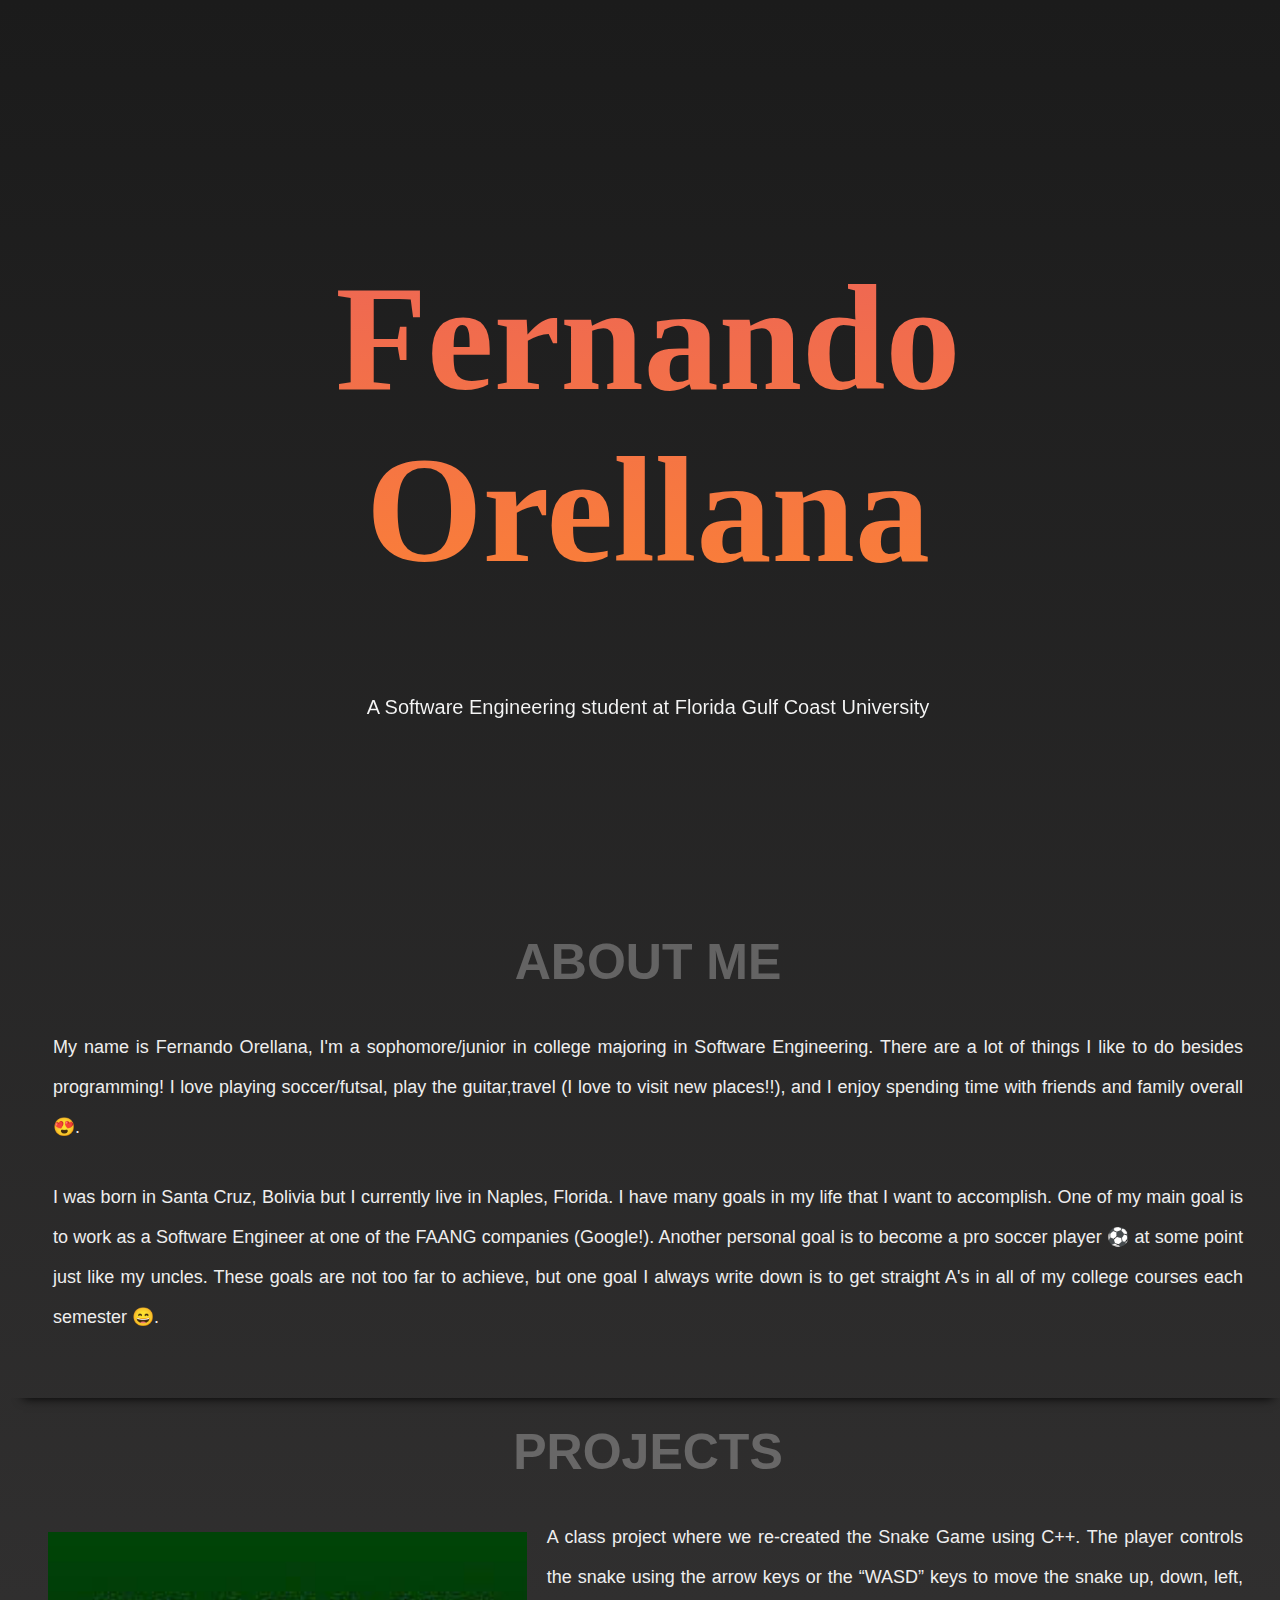
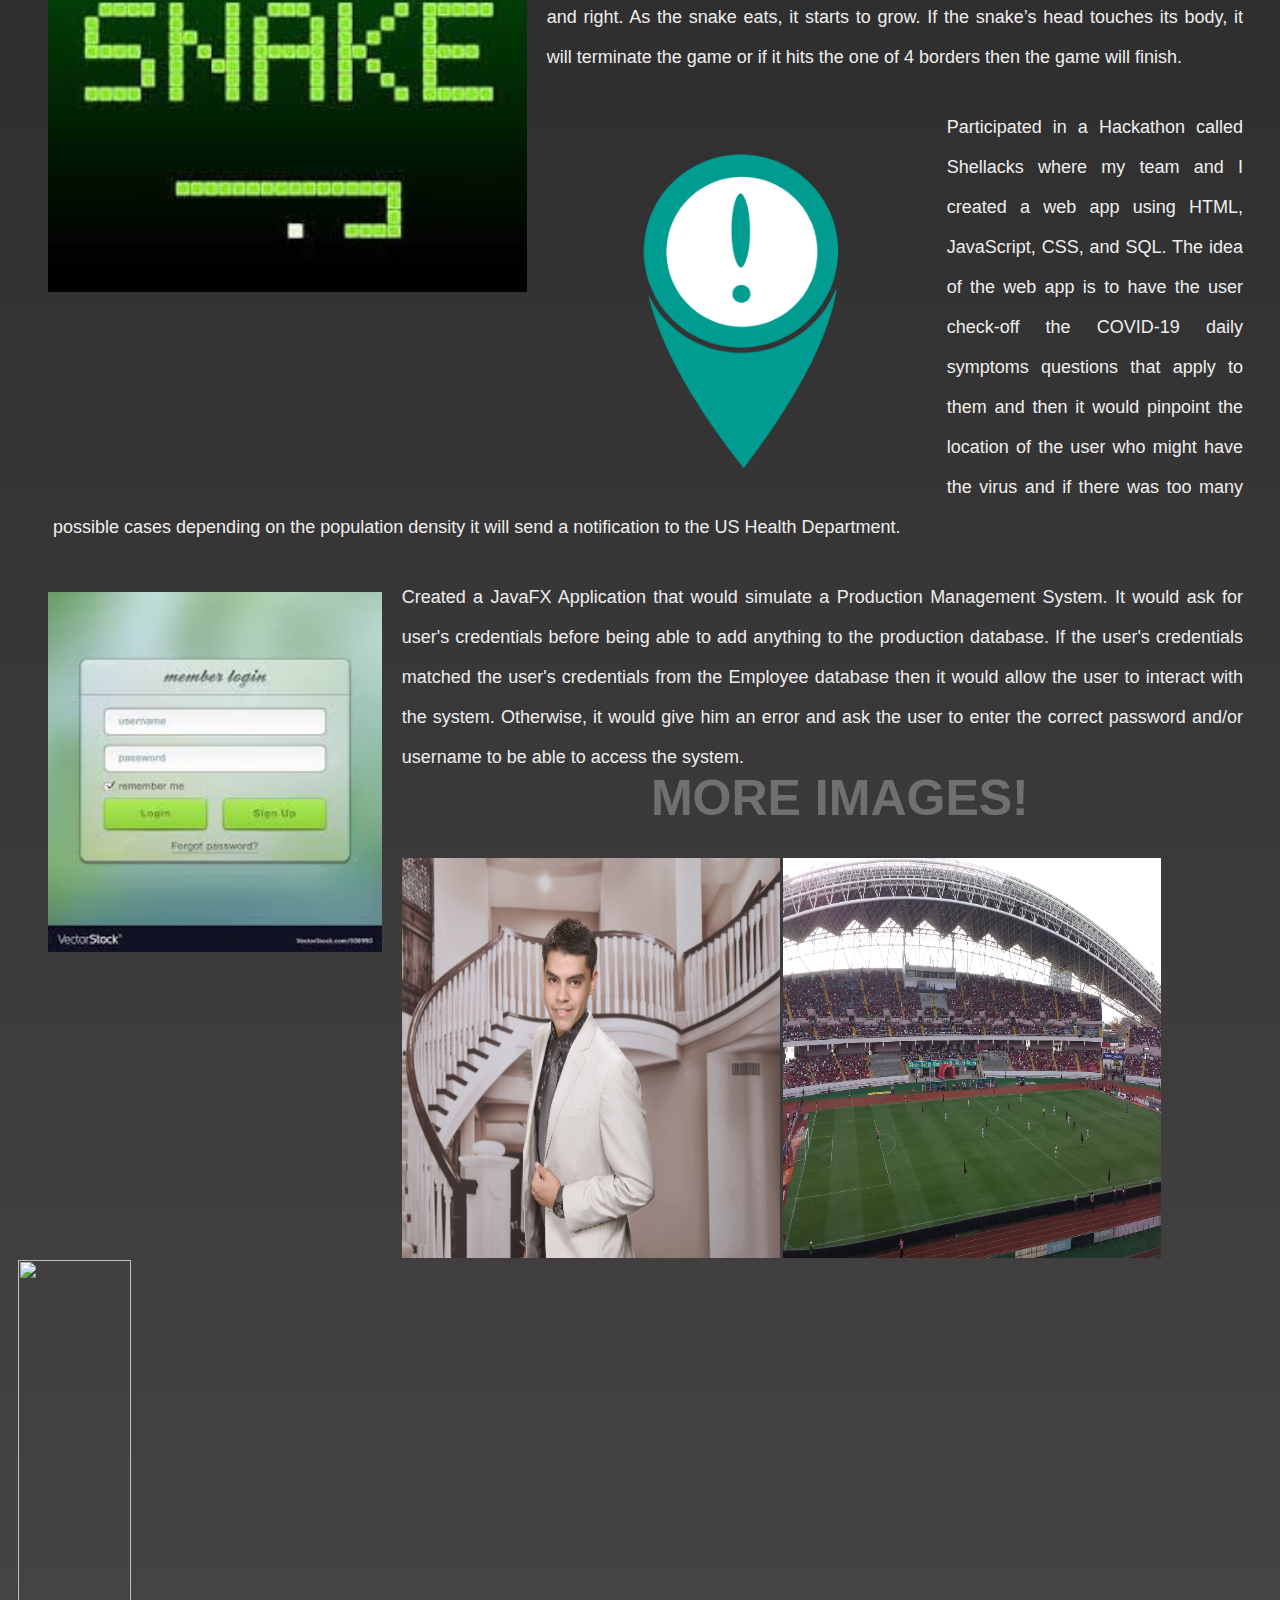
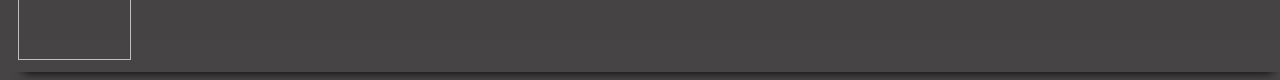
==== portfolio/src/main/webapp/index.html @ c986aabe "Add images to the main page, add a hero background video to the main page, and add style to it" ====
<!DOCTYPE html>
<html>
    <head>
        <meta charset="UTF-8">
        <title>Fernando Orellana's Portfolio</title>
        <link rel="stylesheet" href="style.css">
        <script src="script.js"></script>
    </head>
    <body>
        <div class="container">
            <video class="video" autoplay muted loop id="codeVideo">
                <source src="./images/beach-video.mp4" type="video/mp4">
            </video>
            <div class="overlay">
                <div class="row"> 
                    <h1>Fernando Orellana</h1> 
                    <h6>A Software Engineering student at Florida Gulf Coast University</h6>    
                </div>
            </div>
        </div>

        <section class="about" id="about" >
            <div class="about-container">
                <h1>About Me</h1>
                <img src="./images/graduation-pic.jpg" alt="">
                <p>
                    My name is Fernando Orellana, I'm a sophomore/junior in college majoring in Software Engineering.
                    There are a lot of things I like to do besides programming! I love playing soccer/futsal, 
                    play the guitar,travel (I love to visit new places!!), and I enjoy spending time with 
                    friends and family overall &#128525;. 
                </p>

                <p> 
                    I was born in Santa Cruz, Bolivia but I currently live in Naples, Florida. I have many goals in my life
                    that I want to accomplish. One of my main goal is to work as a Software Engineer at one of the FAANG
                    companies (Google!). Another personal goal is to become a pro soccer player &#9917; at some point just like 
                    my uncles. These goals are not too far to achieve, but one goal I always write down is to get straight
                    A's in all of my college courses each semester &#128516;.
                </p>
            </div>
        </section>

        <section class="project" id="project">
            <div class="project-container">
                <h1>Projects</h1>
                <img src="./images/snake-logo.jpg" alt="">
                <p>
                    A class project where we re-created the Snake Game using C++.
                    The player controls the snake using the arrow keys or the “WASD” keys to move the snake 
                    up, down, left, and right. As the snake eats, it starts to grow. 
                    If the snake’s head touches its body, it will terminate the game or if it hits the one of 4 borders 
                    then the game will finish. 
                </p>
                <img src="./images/cgt19-logo.png" alt="">
                <p>
                    Participated in a Hackathon called Shellacks where my team and I created a web app 
                    using HTML, JavaScript, CSS, and SQL. The idea of the web app is to have the user check-off the COVID-19
                    daily symptoms questions that apply to them and then it would pinpoint the location of the user who 
                    might have the virus and if there was too many possible cases depending on the population density 
                    it will send a notification to the US Health Department.
                </p>
                <img src="./images/login-img.jpg" alt="">
                <p>
                    Created a JavaFX Application that would simulate a Production Management System. It would ask for user's
                    credentials before being able to add anything to the production database. If the user's credentials
                    matched the user's credentials from the Employee database then it would allow the user to interact with 
                    the system. Otherwise, it would give him an error and ask the user to enter the correct password and/or 
                    username to be able to access the system.
                </p>
                
            </div>
        </section>

        <section class="moreImages" id="moreImages">
            <div class="moreImages-container">
                <h1>More Images!</h1>
                <img src="./images/crucero-pic.jpg" alt="" width="750" height="400">
                <img src="./images/costa-rica-stadium.jpg" width="750" height="400">
                <img src="./images/barcelona-stadium.jpg" width="750" height="400">         
            </div>
        </section>
    </body>
</html>
---- portfolio/src/main/webapp/style.css ----
#content {
  margin-left: auto;
  margin-right: auto;
  width: 650px;
}

#greeting-container {
  margin-top: 20px;
}

.container{
    position: relative;
    height: 900px;
    overflow: hidden;
}

html{
    font-size: 10px;
    font-family: 'Roboto', sans-serif;
    color: #eee;
}

body{
    width: 100%;
    height: 100%;
    background: linear-gradient( to bottom, rgb(27, 27, 27),rgb(70, 68, 68));
}

p{
    font-size: 1.8rem;
    font-weight: 300;
}

img{
    width: 30%;
}

.video{
    position: absolute;
    width: 100%;
    height: 100%;
    object-fit: cover;
}

.overlay{
    position: absolute;
    width: 100%;
    height: 100%;
}

.row{
    position: absolute;
    min-width: 80%;
    top: 50%;
    left: 50%;
    transform: translate(-50%, -50%);
    text-align: center;
}

.row h1{
    font-size: 15rem;
    font-family: 'Lucida Handwriting', cursive;
    background: linear-gradient( to bottom, #ee6654, #fa7f38);
    -webkit-background-clip: text;
    -webkit-text-fill-color: transparent;
    padding: 0rem;
    user-select: none;
    border-color: black;
}

.row h6{
    background: whitesmoke;
    -webkit-background-clip: text;
    -webkit-text-fill-color: transparent;
    font-size: 2rem;
    font-weight: 300;
}

.about{
    padding: 10px;
    box-shadow: 0px 15px 10px -15px rgb(0, 0, 0);
}

.about > .about-container{
    width: fit-content;
    margin-bottom: 0;
    padding: 10px;
    height: 50vh;
}

.about > .about-container > img{
    height: 40vh;
    margin: 10px;
    width: auto;
    float: left;
}

.about > .about-container > h1{
    text-align: center;
    text-transform: uppercase;
    line-height: 0;
    margin-bottom: 6rem;
    font-size: 5rem;
    opacity: .3;    
}

.about > .about-container > p{
    margin: 20px;
    padding: 5px;
    line-height: 40px;
    text-align: justify;

}

.project{
    padding: 10px;
}

.project > .project-container{
    width: fit-content;
    margin-bottom: 0;
    padding: 10px;
    height: 50vh;
}

.project > .project-container > img{
    height: 40vh;
    margin: 20px;
    width: auto;
    float: left;
}

.project > .project-container > h1{
    text-align: center;
    text-transform: uppercase;
    line-height: 0;
    margin-bottom: 6rem;
    font-size: 5rem;
    opacity: .3;    
}

.project > .project-container > p{
    margin: 20px;
    padding: 5px;
    line-height: 40px;
    text-align: justify;

}

.moreImages{
    padding: 10px;
    box-shadow: 0px 15px 10px -15px rgb(0, 0, 0);    
}

.moreImages > .moreImages-container > h1{
    text-align: center;
    text-transform: uppercase;
    line-height: 0;
    margin-bottom: 6rem;
    margin-top: 50rem;
    font-size: 5rem;
    opacity: .3;    
}
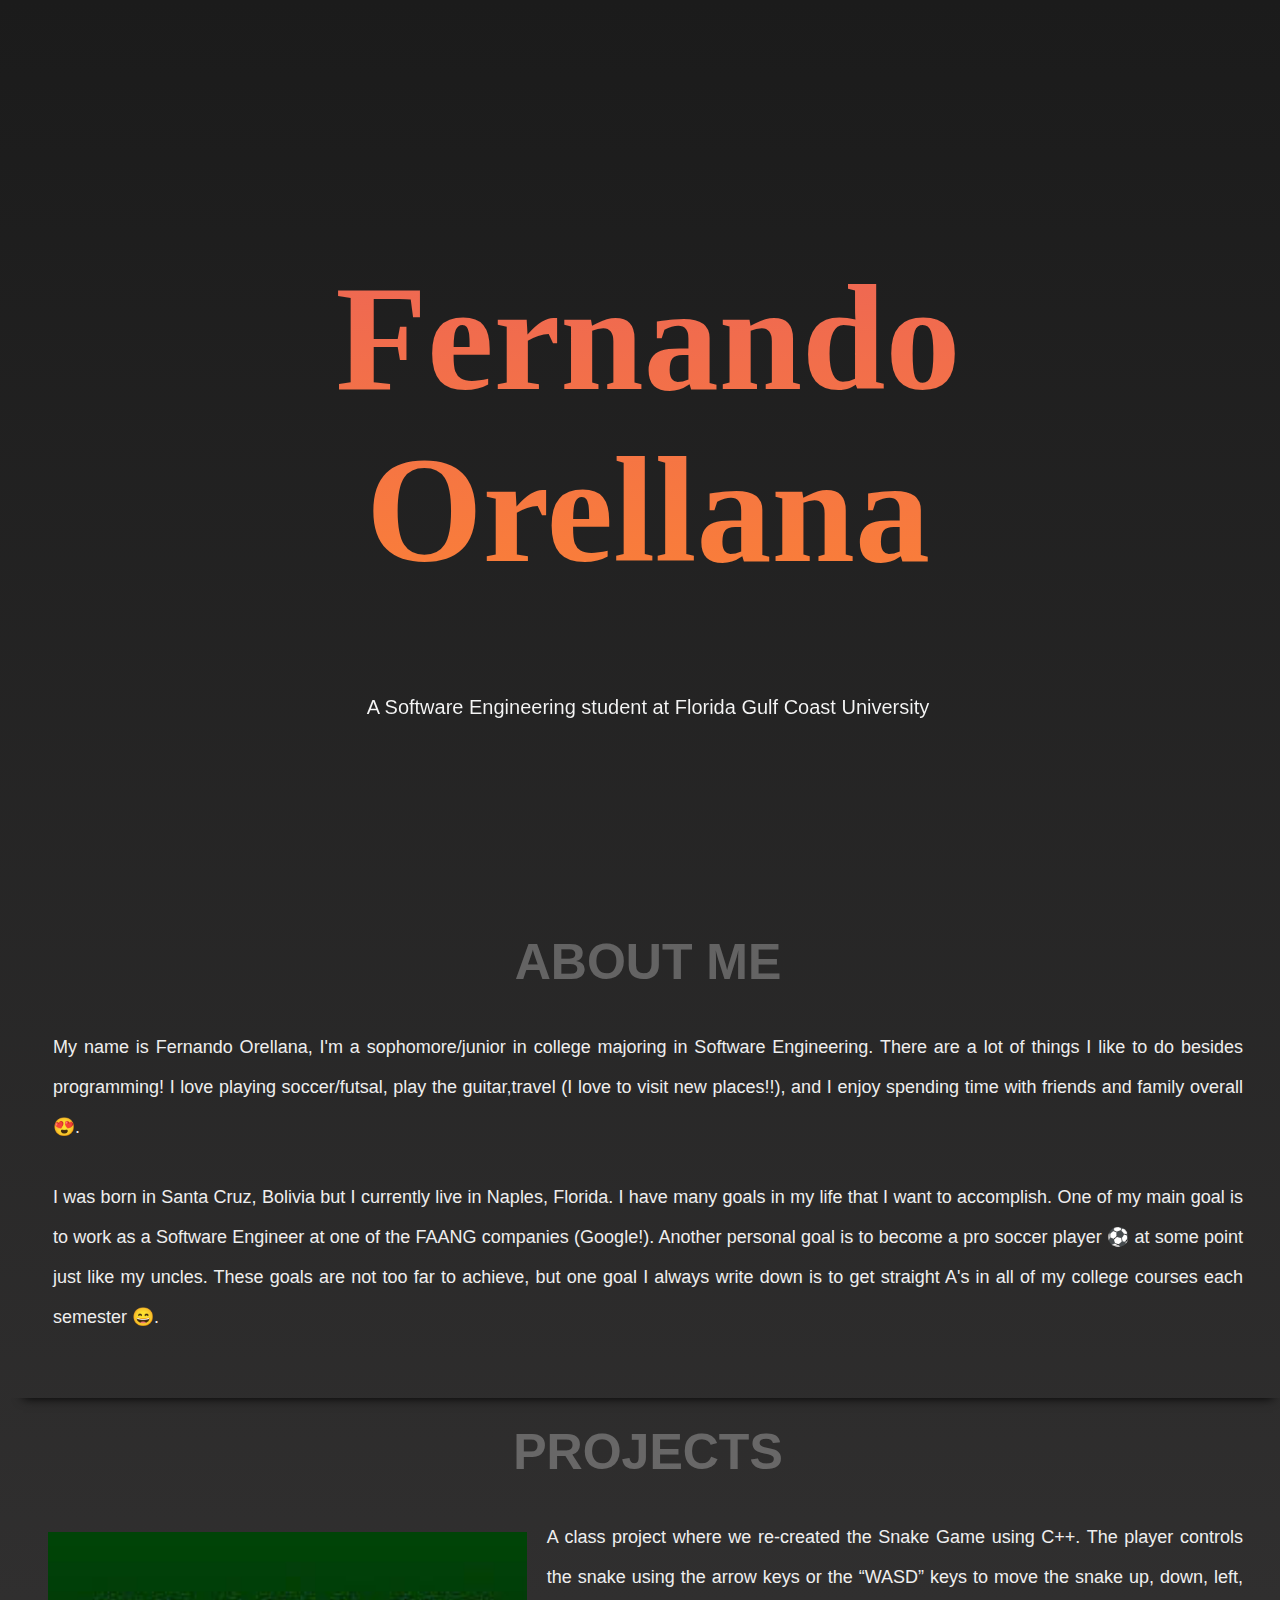
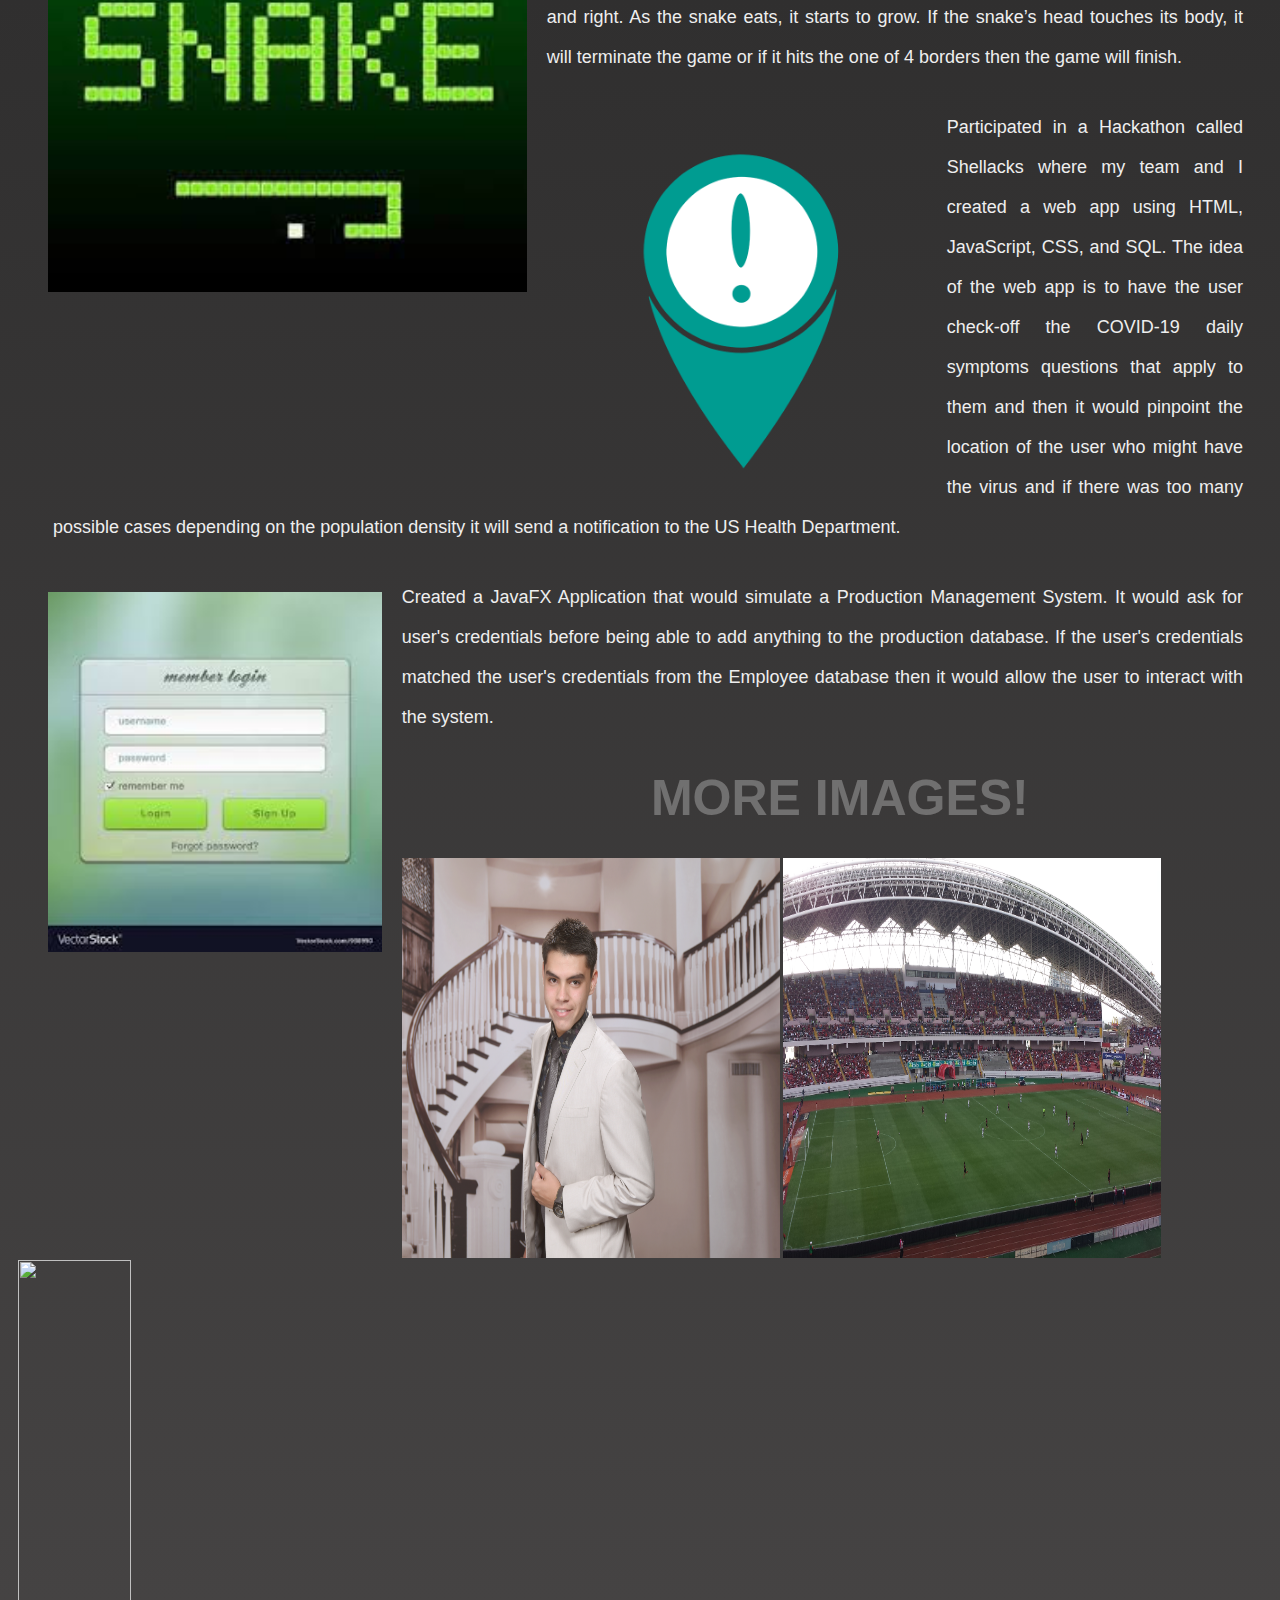
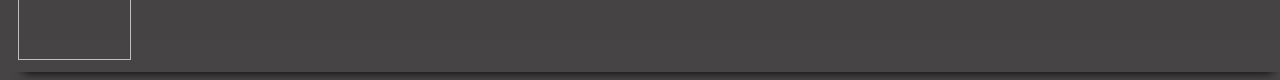
==== commit f31a51b8: "Add my project id to pom.xml and modify index.html" ====
--- a/portfolio/src/main/webapp/index.html
+++ b/portfolio/src/main/webapp/index.html
@@ -64,8 +64,7 @@
                     Created a JavaFX Application that would simulate a Production Management System. It would ask for user's
                     credentials before being able to add anything to the production database. If the user's credentials
                     matched the user's credentials from the Employee database then it would allow the user to interact with 
-                    the system. Otherwise, it would give him an error and ask the user to enter the correct password and/or 
-                    username to be able to access the system.
+                    the system.
                 </p>
                 
             </div>
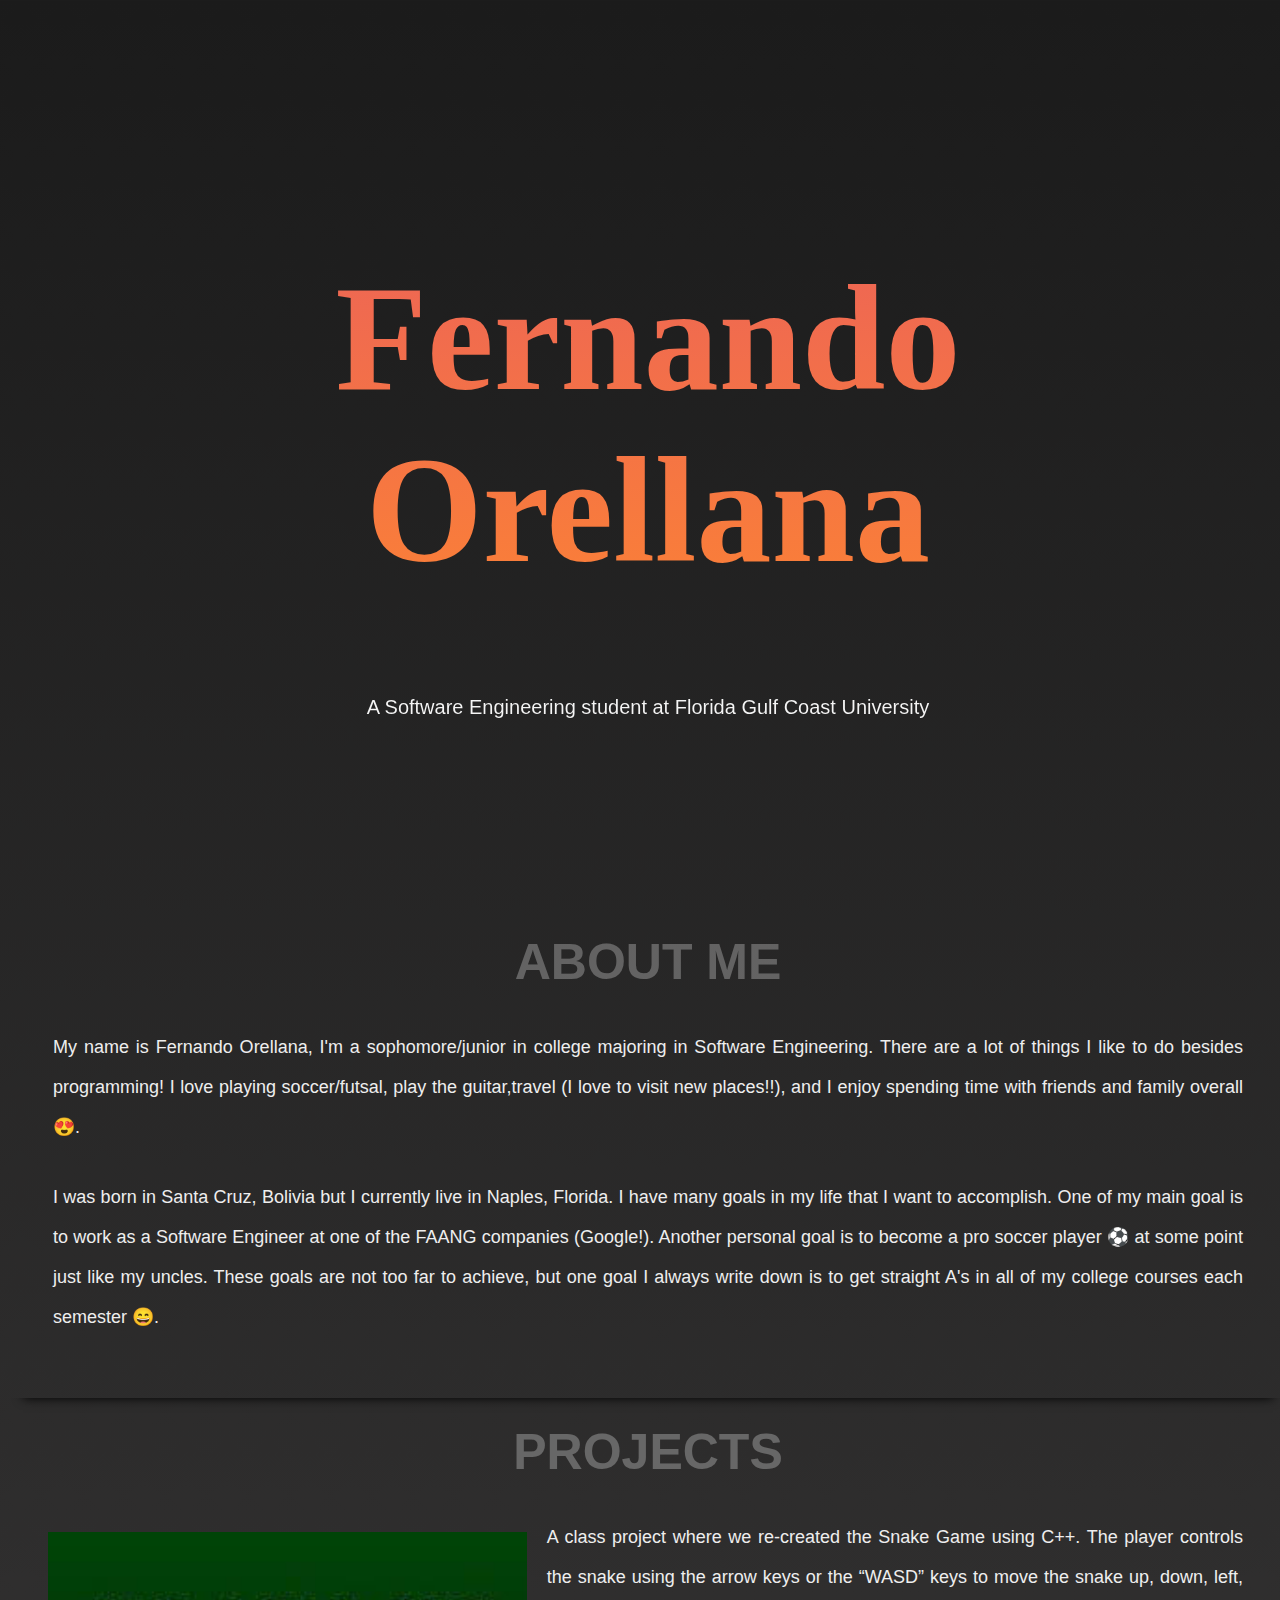
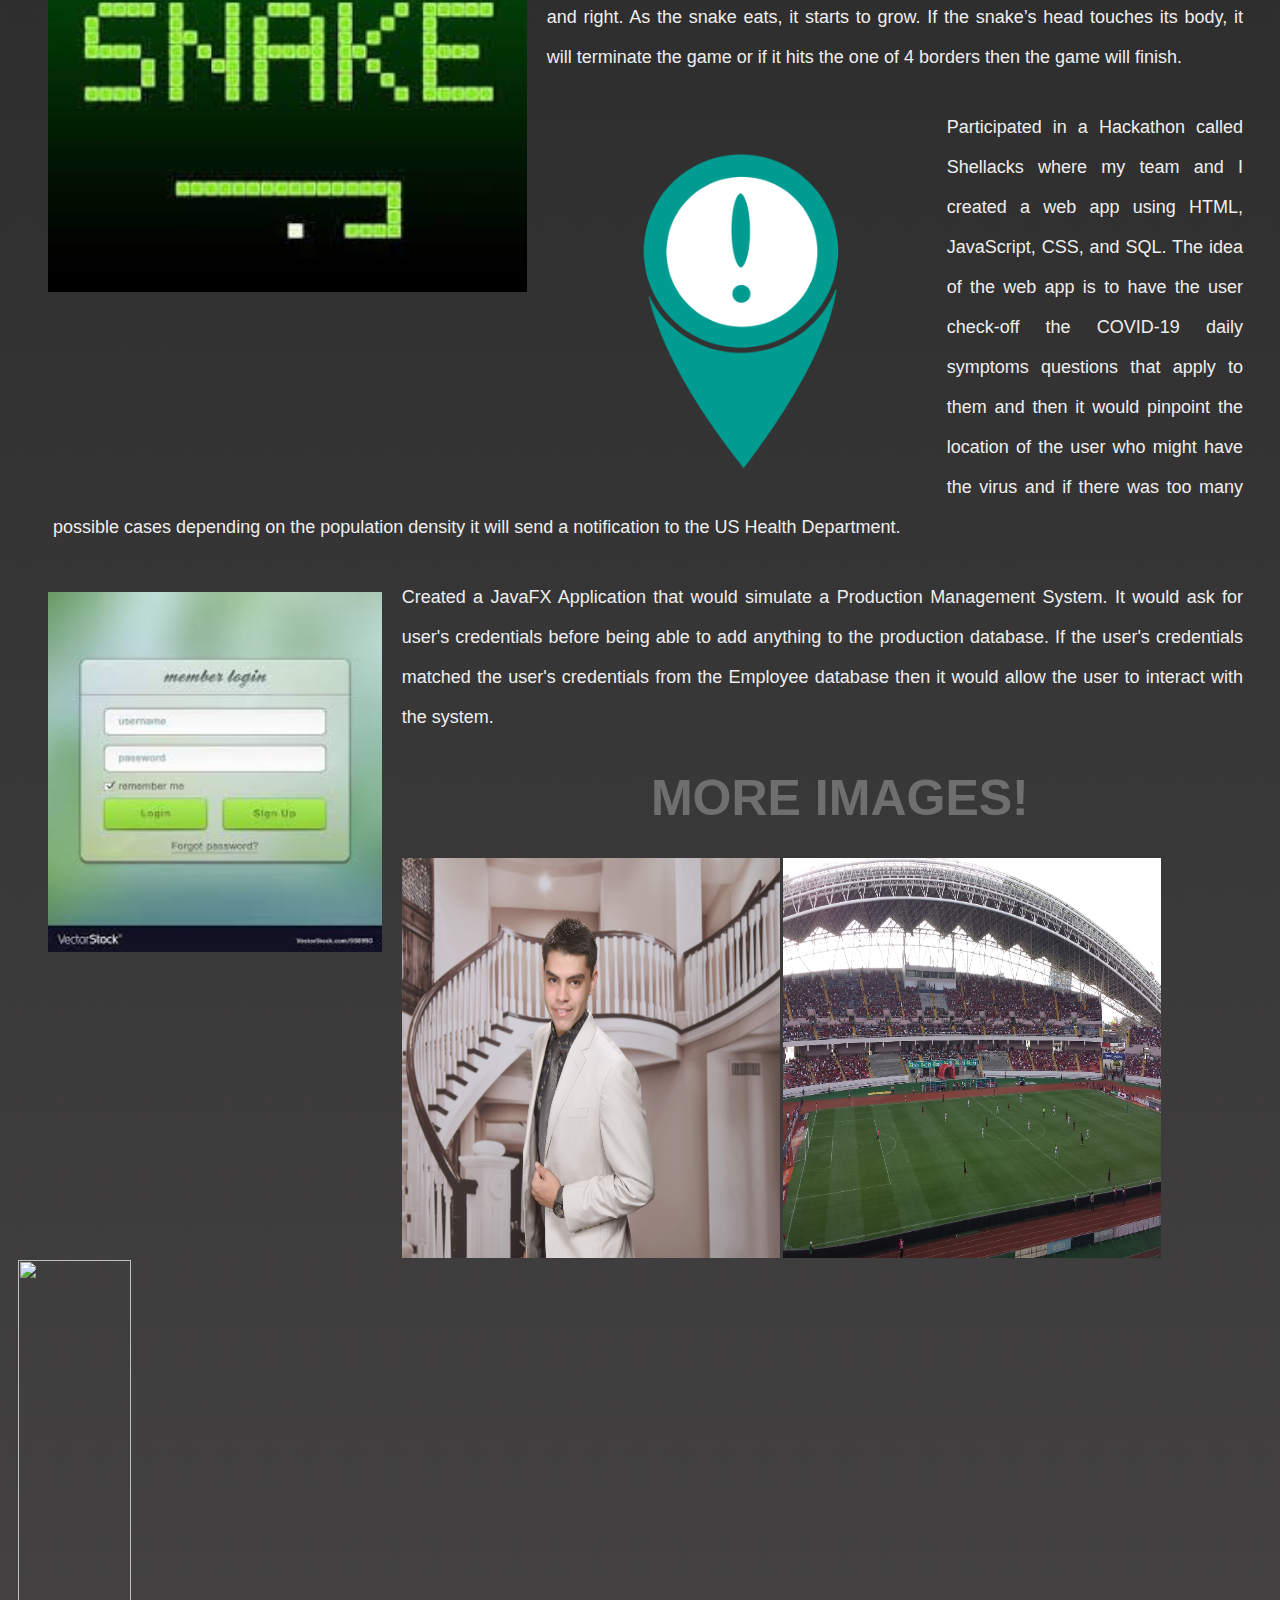
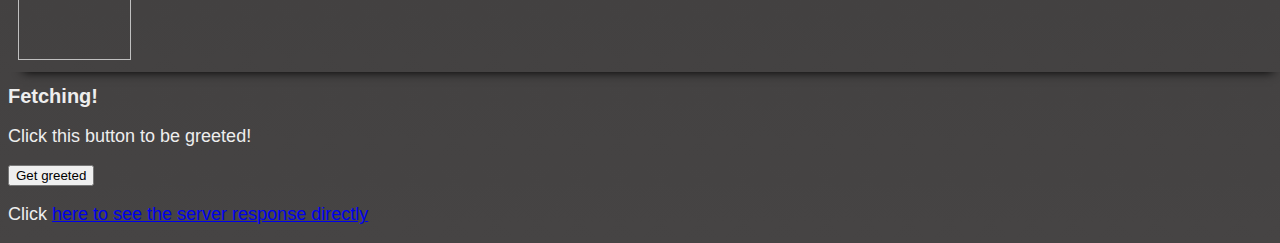
==== commit 1dfb38bd: "Get JavaScript code to fetch from the server" ====
--- a/portfolio/src/main/webapp/index.html
+++ b/portfolio/src/main/webapp/index.html
@@ -78,5 +78,16 @@
                 <img src="./images/barcelona-stadium.jpg" width="750" height="400">         
             </div>
         </section>
+        <section class="fetching" id="fetching">
+            <div class="fetching-container">
+                <h1>Fetching!</h1>
+                <p>Click this button to be greeted!</p>
+                <button onclick="showHello();">
+                    Get greeted
+                </button>
+                <p id="hello-container"></p>
+                <p>Click <a href="/hi">here to see the server response directly</a></p> 
+            </div>
+        </section>
     </body>
 </html>
